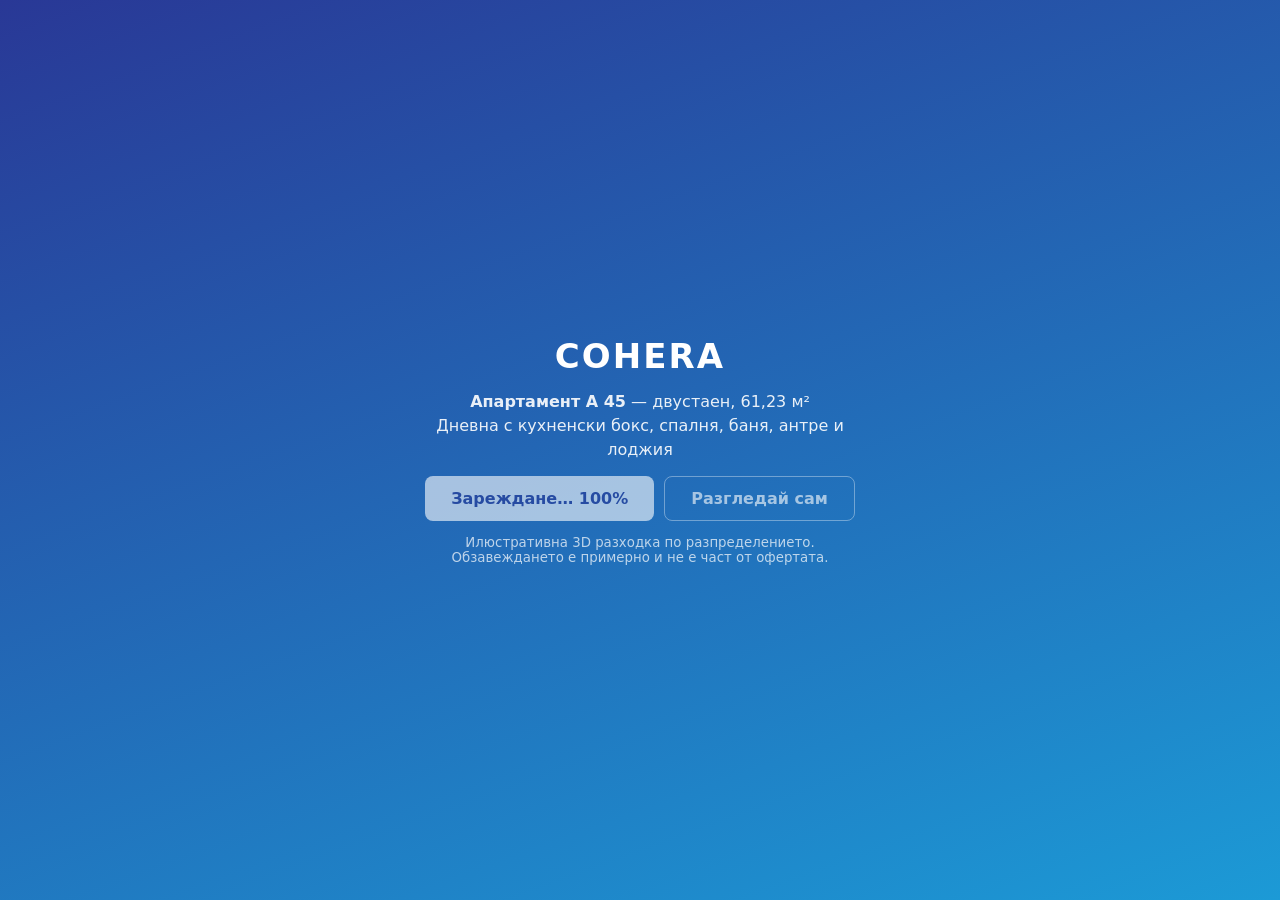
==== index.html @ 11ae1eee "Cohera A45 3D walkthrough demo" ====
<!doctype html>
<html lang="bg">
<head>
<meta charset="utf-8">
<meta name="viewport" content="width=device-width,initial-scale=1,user-scalable=no,viewport-fit=cover">
<title>Cohera · Ап. А 45 · 3D разходка</title>
<meta name="robots" content="noindex, nofollow">  <!-- демо линк, не за търсачките -->
<link rel="icon" href="data:,">  <!-- без favicon.ico → без 404 в конзолата -->

  <script type="module" crossorigin src="./assets/index-BfnFp_KR.js"></script>
  <link rel="stylesheet" crossorigin href="./assets/index-BUWaQRX2.css">
</head>
<body>
<div id="title"><b>Cohera · Ап. А 45</b>Двустаен · 61,23 м²</div>
<div id="hint">W A S D — ходене (Shift — по-бързо) · влачене с мишката — оглеждане<br>Клик върху врата — отваря / затваря · двоен клик — заключва мишката (Esc)</div>
<div id="label"><b></b><span></span></div>
<div id="joy"><i></i></div>
<div id="bar">
  <button id="bTour">▶ Обиколка</button>
  <button id="bTime">Вечер</button>
  <button id="bLights">Светлини: изкл.</button>
  <button id="bTop">Изглед отгоре</button>
</div>
<div id="rooms"></div>
<div id="welcome">
  <h1>COHERA</h1>
  <p><b>Апартамент А 45</b> — двустаен, 61,23 м²<br>Дневна с кухненски бокс, спалня, баня, антре и лоджия</p>
  <div class="row">
    <button id="bStart" disabled>Зареждане…</button>
    <button id="bFree" class="ghost" disabled>Разгледай сам</button>
  </div>
  <small>Илюстративна 3D разходка по разпределението. Обзавеждането е примерно и не е част от офертата.</small>
</div>
<div id="mode"></div>
</body>
</html>
---- assets/index-BUWaQRX2.css ----
html,body{color:#fff;background:#111;height:100%;margin:0;font-family:system-ui,-apple-system,Segoe UI,sans-serif;overflow:hidden}canvas{touch-action:none;display:block}#title{letter-spacing:.08em;text-transform:uppercase;text-shadow:0 1px 6px #000a;pointer-events:none;font-size:13px;position:fixed;top:14px;left:16px}#title b{letter-spacing:.04em;font-size:18px;display:block}#hint{opacity:.85;text-align:right;text-shadow:0 1px 6px #000a;pointer-events:none;font-size:12px;line-height:1.5;position:fixed;top:14px;right:16px}#bar{width:-moz-fit-content;width:fit-content;left:16px;right:16px;bottom:max(14px, env(safe-area-inset-bottom));-webkit-backdrop-filter:blur(8px);backdrop-filter:blur(8px);box-sizing:border-box;background:#111c;border-radius:12px;flex-wrap:wrap;justify-content:center;gap:8px;max-width:calc(100vw - 32px);margin-inline:auto;padding:10px 12px;display:flex;position:fixed}#rooms{flex-direction:column;gap:6px;display:flex;position:fixed;top:64px;left:16px}#rooms button{text-align:left;padding:6px 10px;font-size:12px}button{font:inherit;color:#fff;cursor:pointer;background:#ffffff1f;border:1px solid #ffffff40;border-radius:8px;padding:8px 14px;font-size:13px}button.on{background:#1c9ad6;border-color:#1c9ad6}#label{text-align:center;-webkit-backdrop-filter:blur(8px);backdrop-filter:blur(8px);opacity:0;pointer-events:none;background:#111c;border-radius:12px;width:-moz-fit-content;width:fit-content;max-width:80vw;margin-inline:auto;padding:12px 20px;transition:opacity .5s;position:fixed;top:16%;left:16px;right:16px}#label b{margin-bottom:4px;font-size:20px;display:block}#label span{opacity:.85;font-size:14px}#welcome{text-align:center;z-index:5;background:linear-gradient(160deg,#293896,#1c9ad6);flex-direction:column;justify-content:center;align-items:center;gap:14px;padding:24px;display:flex;position:fixed;inset:0}#welcome h1{letter-spacing:.06em;margin:0;font-size:34px}#welcome p{opacity:.9;max-width:460px;margin:0;line-height:1.5}#welcome .row{flex-wrap:wrap;justify-content:center;gap:10px;display:flex}#welcome button{color:#293896;background:#fff;border:0;padding:12px 26px;font-size:16px;font-weight:600}#welcome button.ghost{color:#fff;background:0 0;border:1px solid #fff9}#welcome button:disabled{opacity:.6}#welcome small{opacity:.7;max-width:460px}#joy{touch-action:none;background:#0004;border:1px solid #fff6;border-radius:50%;width:96px;height:96px;display:none;position:fixed;bottom:96px;left:18px}#joy i{background:#fffa;border-radius:50%;width:32px;height:32px;position:absolute;top:32px;left:32px}#mode{opacity:.55;pointer-events:none;font-size:11px;position:fixed;bottom:16px;right:16px}@media (pointer:coarse){#joy{display:block;bottom:140px}}@media (pointer:coarse),(max-width:760px){#hint{display:none}#rooms{scrollbar-width:none;flex-direction:row;padding:0 16px;top:58px;left:0;right:0;overflow-x:auto}#rooms::-webkit-scrollbar{display:none}#rooms button{white-space:nowrap;flex:none}}@media (max-width:600px){#bar button{padding:7px 10px;font-size:12px}#title b{font-size:15px}}
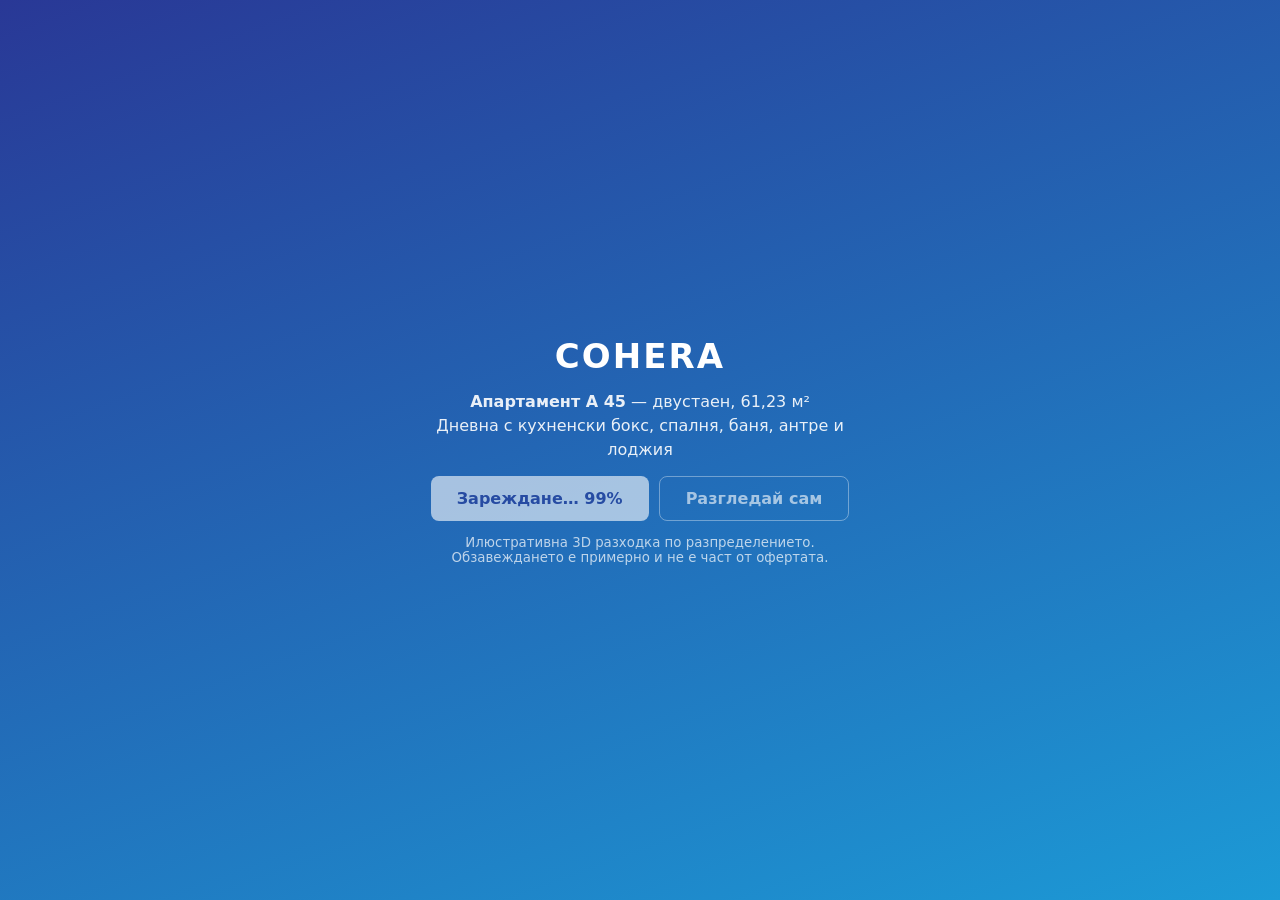
==== commit 8b13d6f7: "Loading percentage never above 100%" ====
--- a/index.html
+++ b/index.html
@@ -7,7 +7,7 @@
 <meta name="robots" content="noindex, nofollow">  <!-- демо линк, не за търсачките -->
 <link rel="icon" href="data:,">  <!-- без favicon.ico → без 404 в конзолата -->
 
-  <script type="module" crossorigin src="./assets/index-BfnFp_KR.js"></script>
+  <script type="module" crossorigin src="./assets/index-Cu_8VlwZ.js"></script>
   <link rel="stylesheet" crossorigin href="./assets/index-BUWaQRX2.css">
 </head>
 <body>
